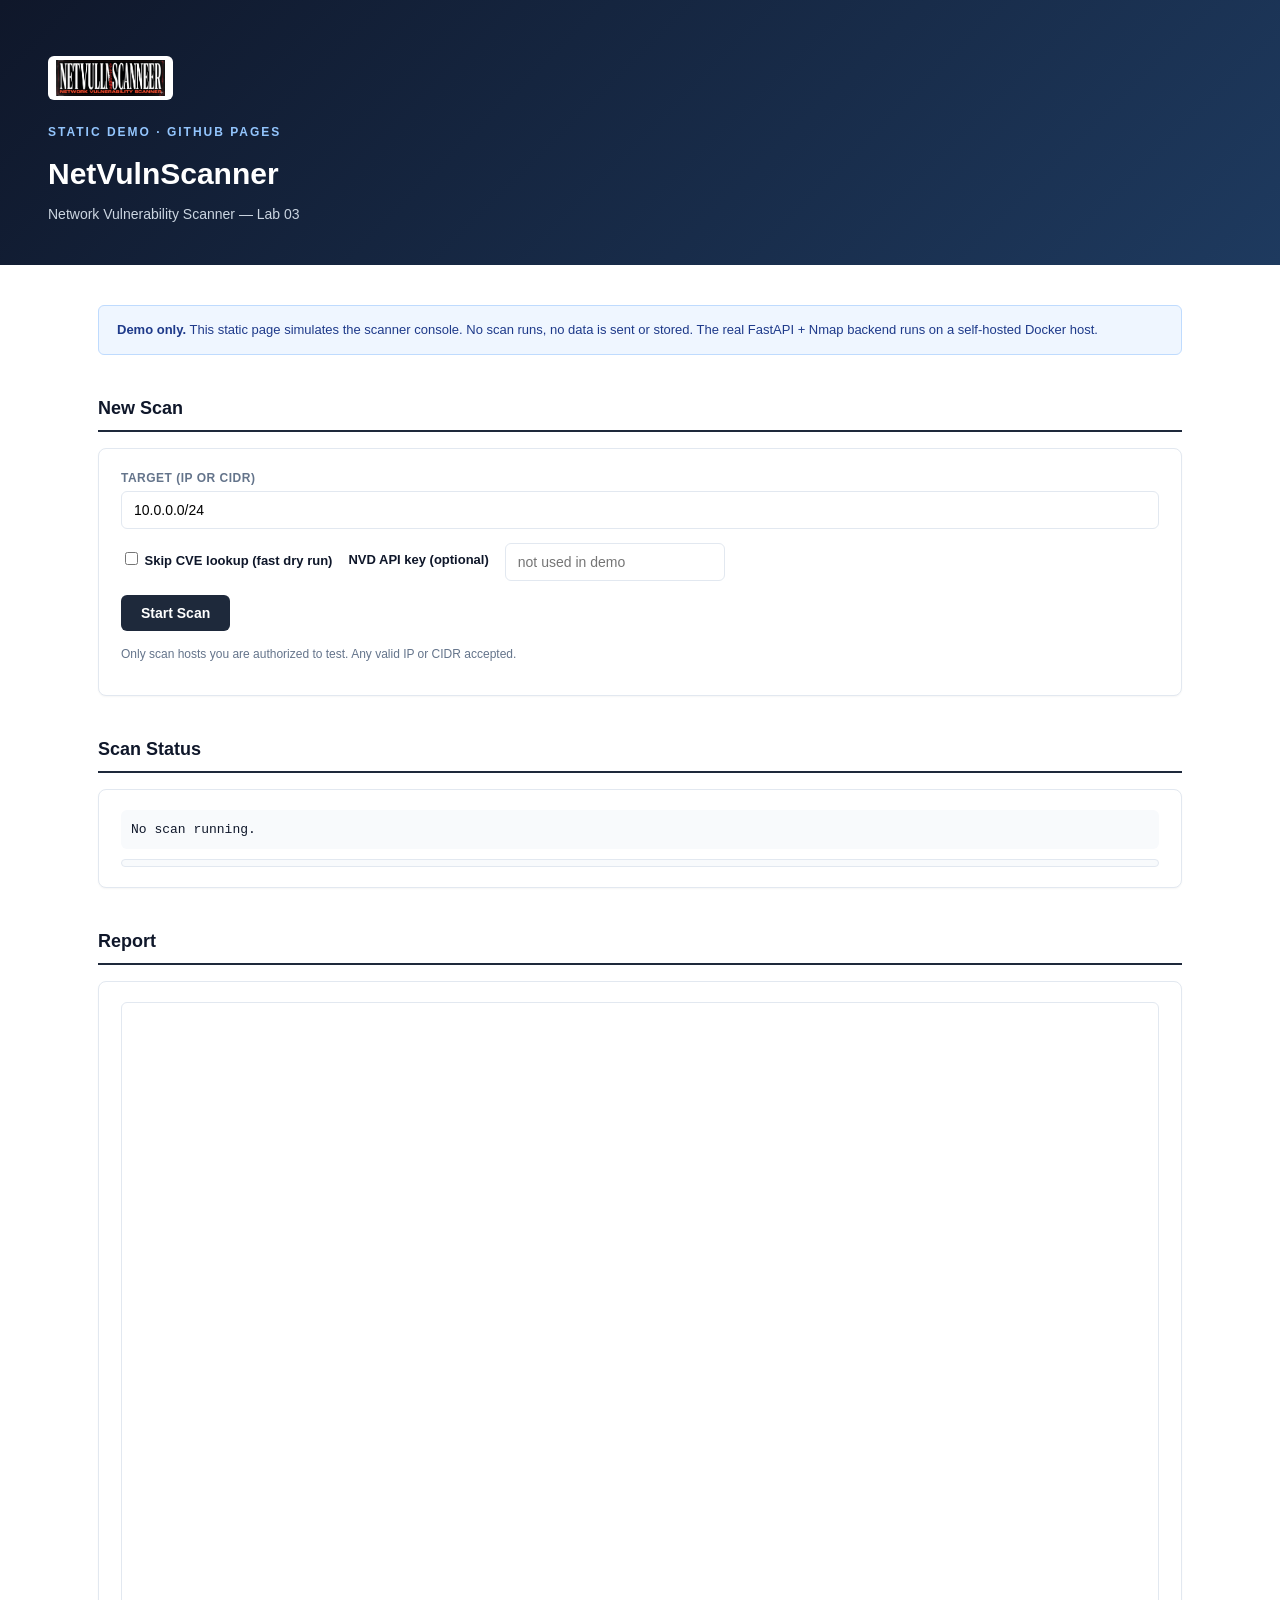
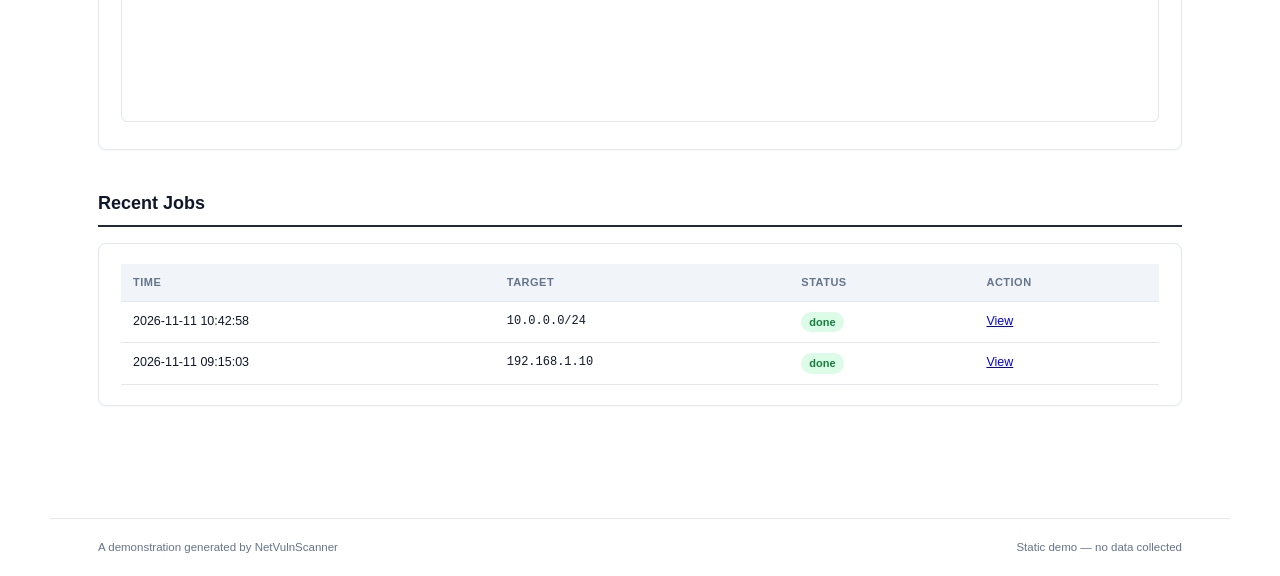
==== docs/index.html @ 90e67731 "Added files and workflow yml files" ====
<!DOCTYPE html>
<html lang="en">
<head>
<meta charset="utf-8">
<meta name="viewport" content="width=device-width, initial-scale=1">
<meta name="description" content="NetVulnScanner static demo — scanner console and sample report.">
<meta http-equiv="Content-Security-Policy" content="default-src 'none'; img-src 'self'; style-src 'self'; script-src 'self'; frame-src 'self'; base-uri 'none'; form-action 'none'">
<title>NetVulnScanner — Static Demo</title>
<link rel="stylesheet" href="./style.css">
</head>
<body>
  <div class="cover">
    <img class="logo-img" src="./NetVulnScanner.png" alt="NetVulnScanner logo" width="133" height="44" decoding="async">
    <div class="eyebrow">Static Demo &middot; GitHub Pages</div>
    <h1>NetVulnScanner</h1>
    <div class="org">Network Vulnerability Scanner &mdash; Lab 03</div>
  </div>

  <div class="container">
    <div class="notice">
      <strong>Demo only.</strong> This static page simulates the scanner console. No scan runs, no
      data is sent or stored. The real FastAPI + Nmap backend runs on a self-hosted Docker host.
    </div>

    <h2 class="section-title">New Scan</h2>
    <div class="panel">
      <form id="scanForm">
        <div class="row">
          <label for="target">Target (IP or CIDR)</label>
          <input id="target" type="text" value="10.0.0.0/24" required>
        </div>
        <div class="row inline">
          <label><input type="checkbox" id="noCve"> Skip CVE lookup (fast dry run)</label>
          <label for="nvdKey">NVD API key (optional)</label>
          <input id="nvdKey" type="text" placeholder="not used in demo">
        </div>
        <div class="row">
          <button type="submit" class="btn" id="scanBtn">Start Scan</button>
        </div>
        <p class="hint">Only scan hosts you are authorized to test. Any valid IP or CIDR accepted.</p>
      </form>
    </div>

    <h2 class="section-title">Scan Status</h2>
    <div class="panel">
      <div id="statusBox" class="status">No scan running.</div>
      <div class="progress"><span id="progressBar"></span></div>
    </div>

    <h2 class="section-title">Report</h2>
    <div class="panel">
      <div id="reportActions" class="report-actions">
        <a id="csvLink" class="btn secondary" href="./sample_report.csv" download>Download CSV</a>
        <a id="htmlLink" class="btn secondary" href="./report.html" target="_blank" rel="noopener">Open HTML in new tab</a>
      </div>
      <iframe id="reportFrame" src="about:blank" title="Vulnerability Report"></iframe>
    </div>

    <h2 class="section-title">Recent Jobs</h2>
    <div class="panel">
      <table id="jobsTable">
        <thead><tr><th>Time</th><th>Target</th><th>Status</th><th>Action</th></tr></thead>
        <tbody>
          <tr><td>2026-11-11 10:42:58</td><td class="mono">10.0.0.0/24</td><td><span class="badge-done">done</span></td><td><a href="./report.html">View</a></td></tr>
          <tr><td>2026-11-11 09:15:03</td><td class="mono">192.168.1.10</td><td><span class="badge-done">done</span></td><td><a href="./report.html">View</a></td></tr>
        </tbody>
      </table>
    </div>
  </div>

  <footer class="site-footer">
    <span>A demonstration generated by NetVulnScanner</span>
    <span>Static demo &mdash; no data collected</span>
  </footer>

  <script src="./app.js"></script>
</body>
</html>
---- docs/style.css ----
:root { --ink: #0f172a; --muted: #64748b; --border: #e2e8f0; --bg: #f8fafc; --accent: #1e293b; --ok: #15803d; }
* { box-sizing: border-box; }
body { font-family: 'Segoe UI', -apple-system, Helvetica, Arial, sans-serif; margin: 0; color: var(--ink); background: #ffffff; line-height: 1.5; }
.cover { background: linear-gradient(135deg, #0f172a 0%, #1e3a5f 100%); color: #fff; padding: 56px 48px 40px; }
.cover .eyebrow { text-transform: uppercase; letter-spacing: 2px; font-size: 12px; color: #93c5fd; font-weight: 600; margin-bottom: 10px; }
.cover h1 { margin: 0 0 8px; font-size: 30px; font-weight: 700; }
.cover .org { color: #cbd5e1; font-size: 14px; }
.logo-img { display: inline-block; height: 44px; width: auto; margin-bottom: 16px; border-radius: 6px; background: #fff; padding: 4px 8px; }
.container { max-width: 1180px; margin: 0 auto; padding: 40px 48px 64px; }
h2.section-title { font-size: 18px; font-weight: 700; margin: 40px 0 16px; padding-bottom: 8px; border-bottom: 2px solid var(--accent); }
.notice { background: #eff6ff; border: 1px solid #bfdbfe; border-radius: 6px; padding: 14px 18px; font-size: 13px; color: #1e3a8a; margin-bottom: 8px; }
.panel { background: #fff; border: 1px solid var(--border); border-radius: 8px; padding: 20px 22px; box-shadow: 0 1px 2px rgba(0,0,0,0.04); }
.row { margin-bottom: 14px; }
.row.inline { display: flex; gap: 16px; align-items: center; flex-wrap: wrap; }
.row label { display: block; font-size: 12px; text-transform: uppercase; letter-spacing: 0.5px; color: var(--muted); margin-bottom: 4px; font-weight: 600; }
.row.inline label { text-transform: none; letter-spacing: 0; font-size: 13px; color: var(--ink); }
input[type=text] { width: 100%; padding: 10px 12px; border: 1px solid var(--border); border-radius: 6px; font-size: 14px; }
.row.inline input[type=text] { width: 220px; }
.btn { display: inline-block; background: var(--accent); color: #fff; border: none; padding: 10px 20px; border-radius: 6px; font-size: 14px; font-weight: 600; cursor: pointer; text-decoration: none; }
.btn:hover { background: #0f172a; }
.btn.secondary { background: #475569; margin-right: 8px; }
.btn:disabled { opacity: 0.6; cursor: not-allowed; }
.hint { font-size: 12px; color: var(--muted); margin-top: 8px; }
.report-actions { display: none; margin-bottom: 12px; }
.report-actions.visible { display: block; }
.status { font-family: 'SF Mono', Consolas, Monaco, monospace; font-size: 13px; padding: 10px; background: var(--bg); border-radius: 6px; min-height: 24px; }
.progress { height: 8px; background: var(--bg); border: 1px solid var(--border); border-radius: 20px; overflow: hidden; margin-top: 10px; }
.progress > span { display: block; height: 100%; width: 0; background: var(--ok); transition: width 0.35s ease; }
#reportFrame { width: 100%; height: 720px; border: 1px solid var(--border); border-radius: 6px; background: #fff; }
table { width: 100%; border-collapse: collapse; font-size: 12.5px; }
thead th { background: #f1f5f9; text-align: left; padding: 10px 12px; font-size: 11px; text-transform: uppercase; letter-spacing: 0.5px; color: var(--muted); border-bottom: 1px solid var(--border); }
tbody td { padding: 10px 12px; border-bottom: 1px solid var(--border); vertical-align: top; }
.mono { font-family: 'SF Mono', Consolas, Monaco, monospace; font-size: 12px; }
.badge-done { display: inline-block; padding: 2px 8px; border-radius: 12px; font-size: 11px; font-weight: 700; background: #dcfce7; color: var(--ok); }
.site-footer { border-top: 1px solid var(--border); margin-top: 48px; padding: 20px 48px; font-size: 11.5px; color: var(--muted); display: flex; justify-content: space-between; flex-wrap: wrap; gap: 8px; max-width: 1180px; margin-left: auto; margin-right: auto; }
@media (max-width: 640px) { .container { padding: 28px 20px 48px; } .cover { padding: 40px 24px 28px; } }
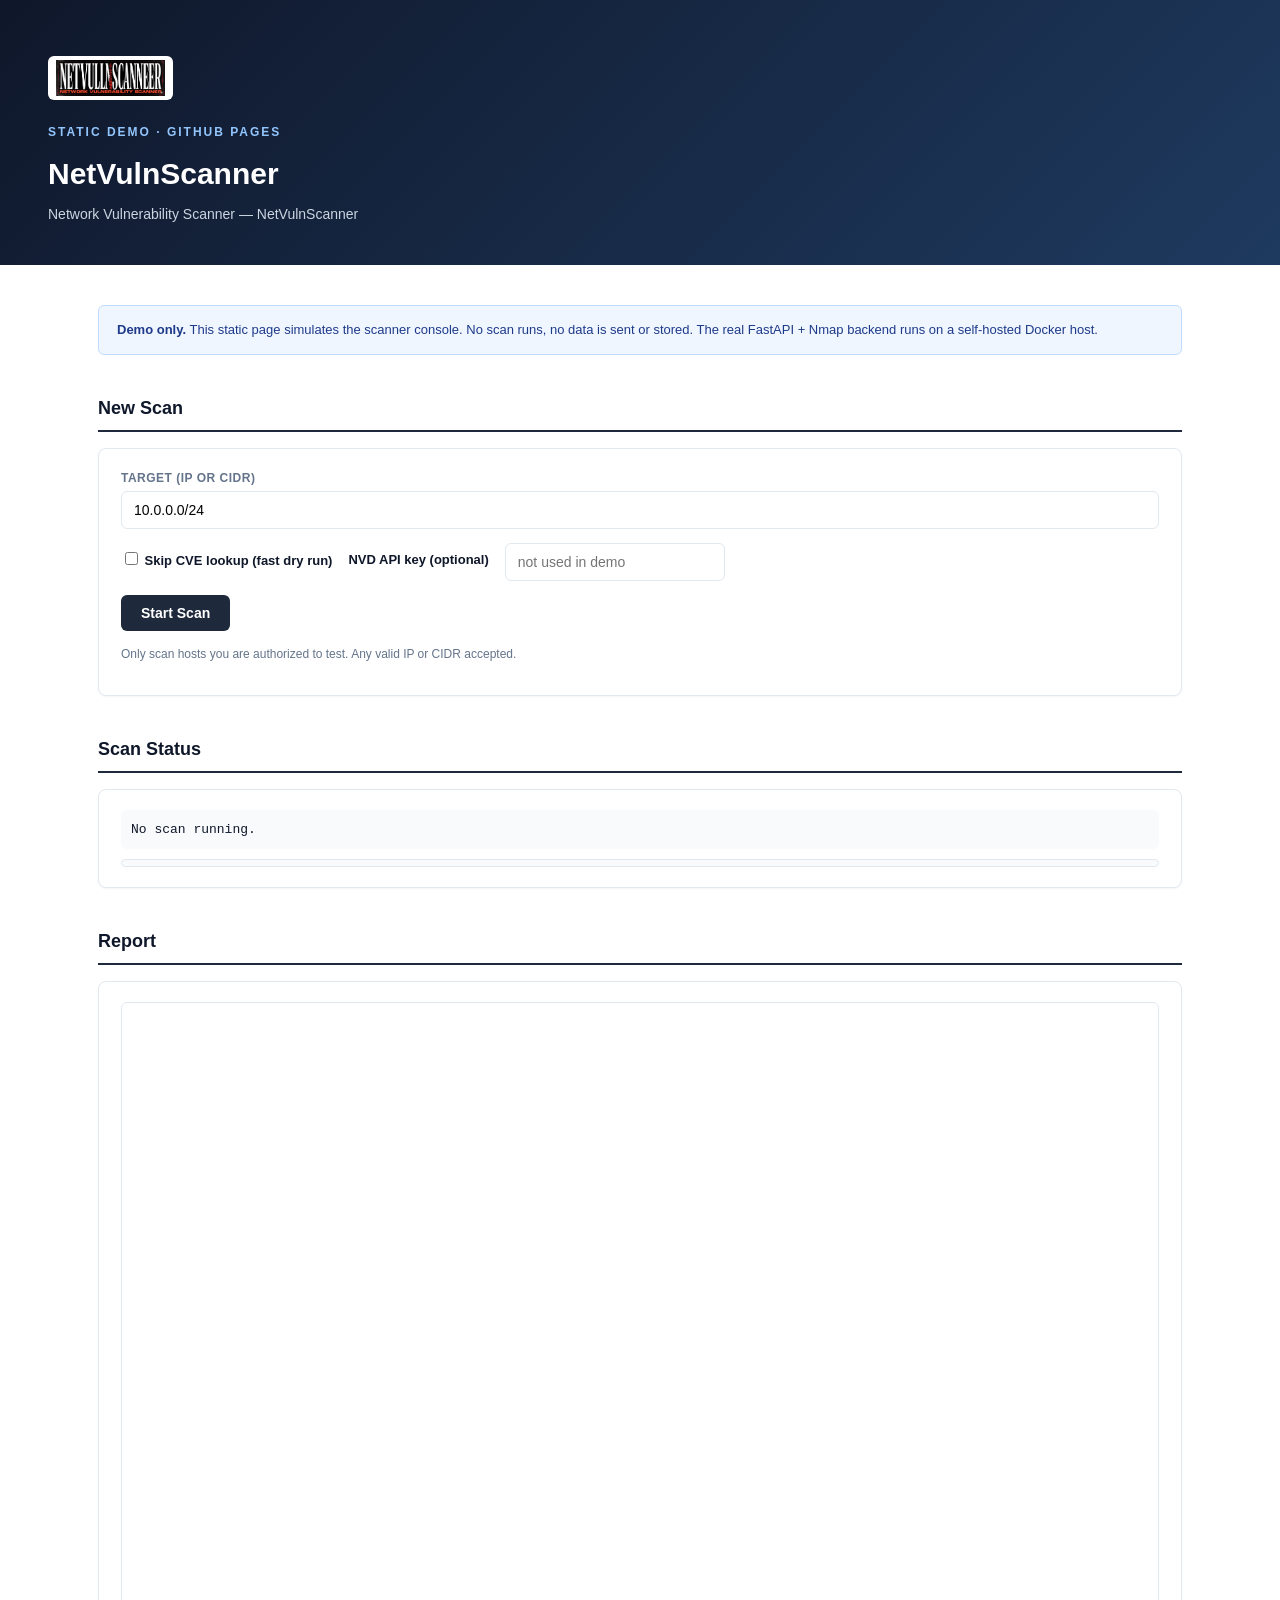
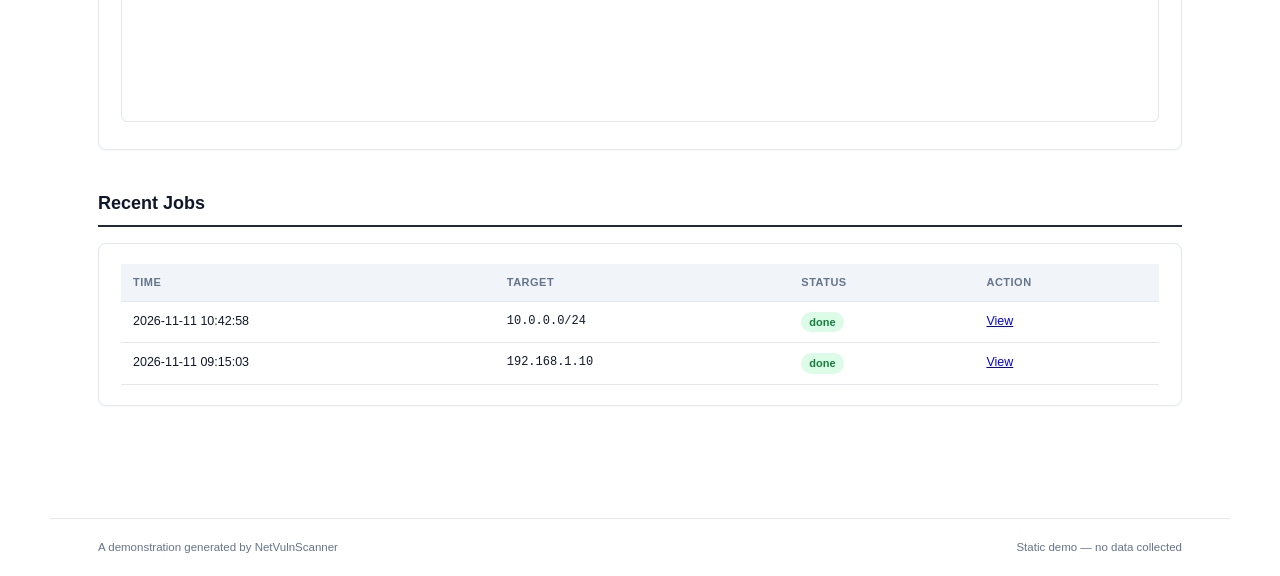
==== commit 09222ac2: "Updated the index.html file" ====
--- a/docs/index.html
+++ b/docs/index.html
@@ -13,7 +13,7 @@
     <img class="logo-img" src="./NetVulnScanner.png" alt="NetVulnScanner logo" width="133" height="44" decoding="async">
     <div class="eyebrow">Static Demo &middot; GitHub Pages</div>
     <h1>NetVulnScanner</h1>
-    <div class="org">Network Vulnerability Scanner &mdash; Lab 03</div>
+    <div class="org">Network Vulnerability Scanner &mdash; NetVulnScanner</div>
   </div>
 
   <div class="container">
